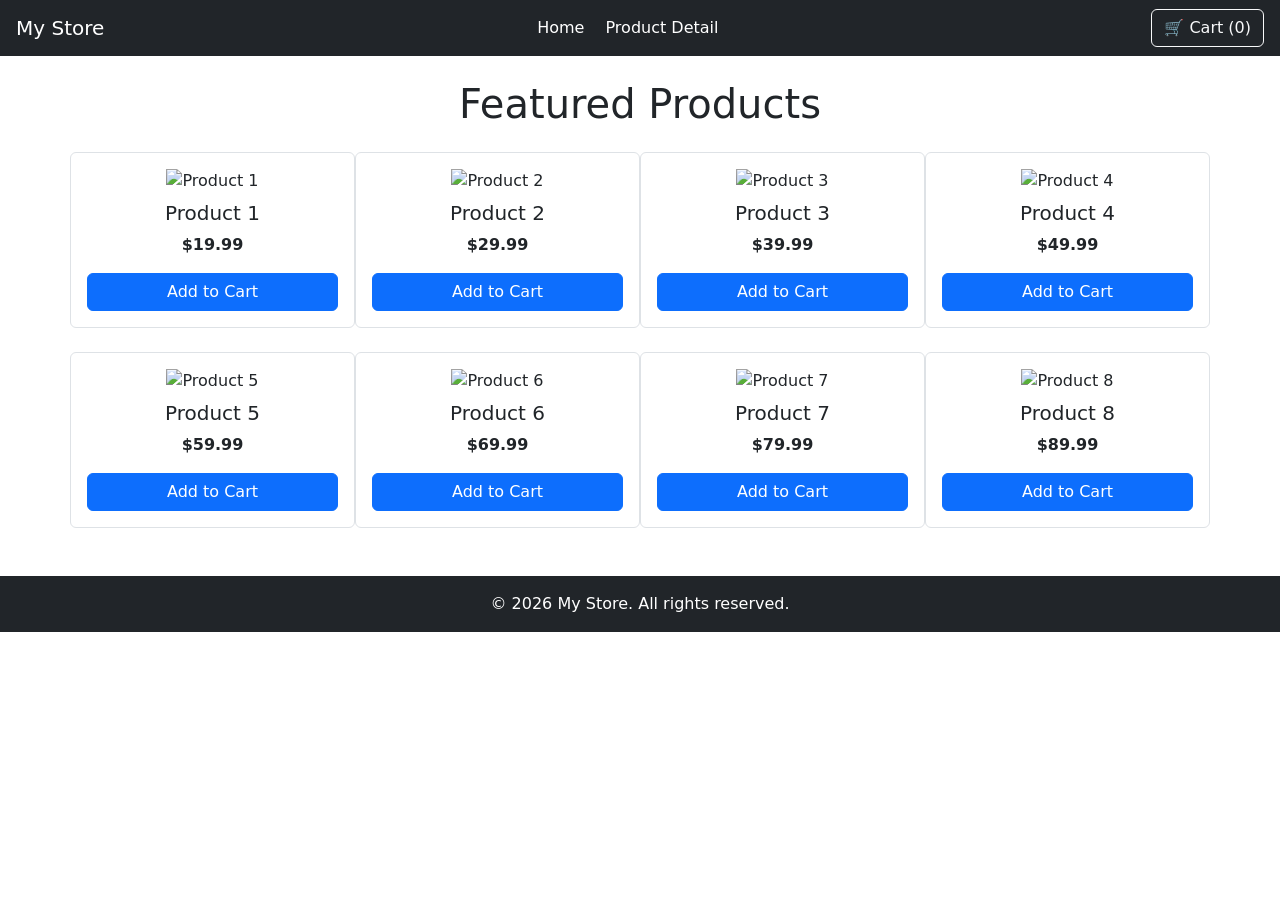
==== assignment-2/index.html @ 4cd9afb4 "Assignment 2" ====
<!doctype html>
<html lang="en">
  <head>
    <meta charset="UTF-8" />
    <meta name="viewport" content="width=device-width, initial-scale=1.0" />
    <title>My Store - Home</title>
    <link
      href="https://cdn.jsdelivr.net/npm/bootstrap@5.3.0/dist/css/bootstrap.min.css"
      rel="stylesheet"
    />
  </head>
  <body>
    <nav class="navbar navbar-dark bg-dark px-3">
      <a class="navbar-brand" href="index.html">My Store</a>
      <div>
        <a class="text-white text-decoration-none me-3" href="index.html"
          >Home</a
        >
        <a class="text-white text-decoration-none me-3" href="product.html"
          >Product Detail</a
        >
      </div>
      <button class="btn btn-outline-light">🛒 Cart (0)</button>
    </nav>

    <main class="container my-4">
      <h1 class="text-center mb-4">Featured Products</h1>

      <div class="row g-4">
        <div
          class="col-12 col-sm-6 col-md-4 col-lg-3 text-center border p-3 rounded"
        >
          <img
            src="https://via.placeholder.com/200"
            class="img-fluid mb-2"
            alt="Product 1"
          />
          <h5>Product 1</h5>
          <p class="fw-bold">$19.99</p>
          <button class="btn btn-primary w-100">Add to Cart</button>
        </div>

        <div
          class="col-12 col-sm-6 col-md-4 col-lg-3 text-center border p-3 rounded"
        >
          <img
            src="https://via.placeholder.com/200"
            class="img-fluid mb-2"
            alt="Product 2"
          />
          <h5>Product 2</h5>
          <p class="fw-bold">$29.99</p>
          <button class="btn btn-primary w-100">Add to Cart</button>
        </div>

        <div
          class="col-12 col-sm-6 col-md-4 col-lg-3 text-center border p-3 rounded"
        >
          <img
            src="https://via.placeholder.com/200"
            class="img-fluid mb-2"
            alt="Product 3"
          />
          <h5>Product 3</h5>
          <p class="fw-bold">$39.99</p>
          <button class="btn btn-primary w-100">Add to Cart</button>
        </div>

        <div
          class="col-12 col-sm-6 col-md-4 col-lg-3 text-center border p-3 rounded"
        >
          <img
            src="https://via.placeholder.com/200"
            class="img-fluid mb-2"
            alt="Product 4"
          />
          <h5>Product 4</h5>
          <p class="fw-bold">$49.99</p>
          <button class="btn btn-primary w-100">Add to Cart</button>
        </div>

        <div
          class="col-12 col-sm-6 col-md-4 col-lg-3 text-center border p-3 rounded"
        >
          <img
            src="https://via.placeholder.com/200"
            class="img-fluid mb-2"
            alt="Product 5"
          />
          <h5>Product 5</h5>
          <p class="fw-bold">$59.99</p>
          <button class="btn btn-primary w-100">Add to Cart</button>
        </div>

        <div
          class="col-12 col-sm-6 col-md-4 col-lg-3 text-center border p-3 rounded"
        >
          <img
            src="https://via.placeholder.com/200"
            class="img-fluid mb-2"
            alt="Product 6"
          />
          <h5>Product 6</h5>
          <p class="fw-bold">$69.99</p>
          <button class="btn btn-primary w-100">Add to Cart</button>
        </div>

        <div
          class="col-12 col-sm-6 col-md-4 col-lg-3 text-center border p-3 rounded"
        >
          <img
            src="https://via.placeholder.com/200"
            class="img-fluid mb-2"
            alt="Product 7"
          />
          <h5>Product 7</h5>
          <p class="fw-bold">$79.99</p>
          <button class="btn btn-primary w-100">Add to Cart</button>
        </div>

        <div
          class="col-12 col-sm-6 col-md-4 col-lg-3 text-center border p-3 rounded"
        >
          <img
            src="https://via.placeholder.com/200"
            class="img-fluid mb-2"
            alt="Product 8"
          />
          <h5>Product 8</h5>
          <p class="fw-bold">$89.99</p>
          <button class="btn btn-primary w-100">Add to Cart</button>
        </div>
      </div>
    </main>

    <footer class="bg-dark text-white text-center py-3 mt-5">
      <p class="mb-0">&copy; 2026 My Store. All rights reserved.</p>
    </footer>
  </body>
</html>
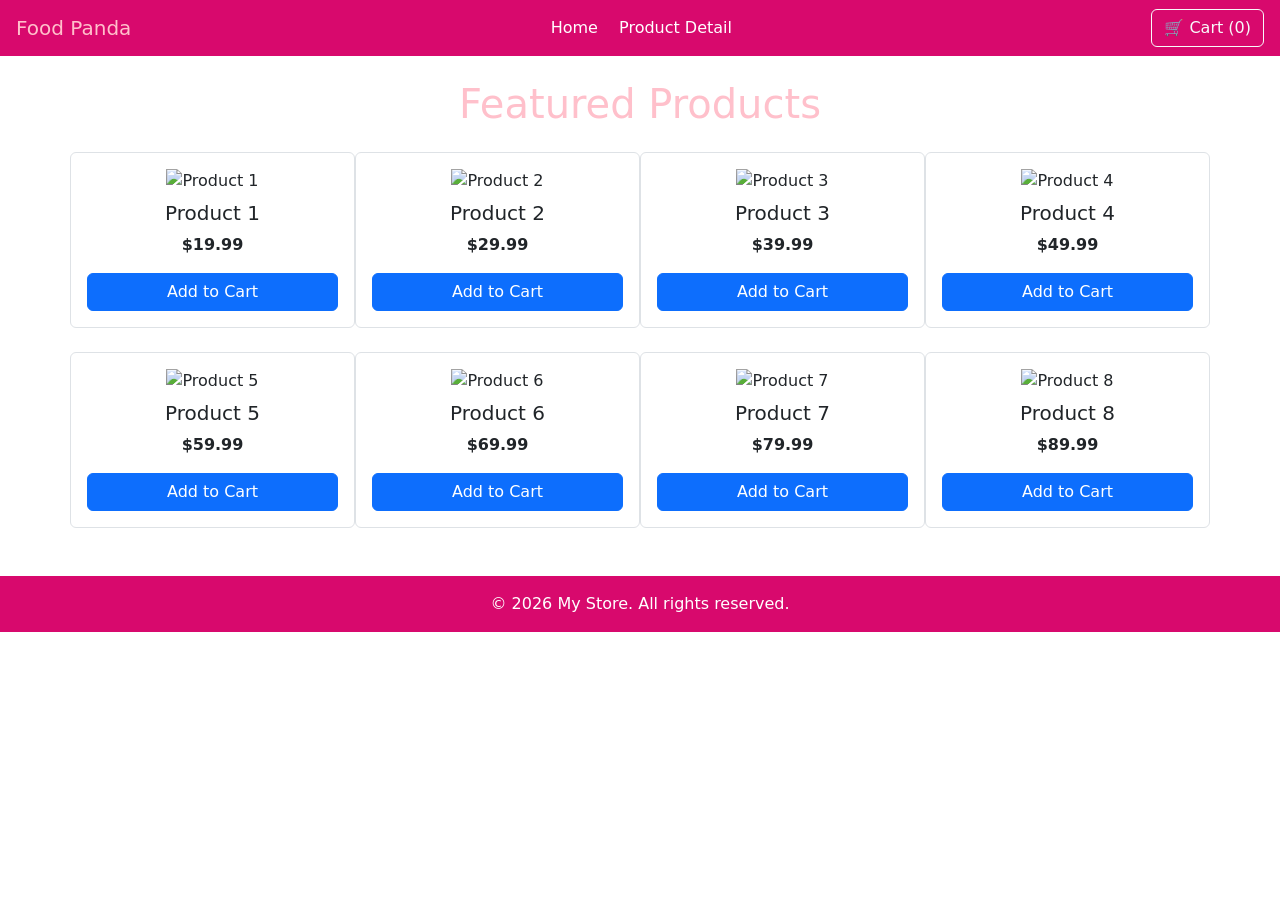
==== commit 0a096df2: "Assignment 2" ====
--- a/assignment-2/index.html
+++ b/assignment-2/index.html
@@ -3,15 +3,20 @@
   <head>
     <meta charset="UTF-8" />
     <meta name="viewport" content="width=device-width, initial-scale=1.0" />
-    <title>My Store - Home</title>
+    <title>Foodpanda - Home</title>
     <link
       href="https://cdn.jsdelivr.net/npm/bootstrap@5.3.0/dist/css/bootstrap.min.css"
       rel="stylesheet"
     />
   </head>
   <body>
-    <nav class="navbar navbar-dark bg-dark px-3">
-      <a class="navbar-brand" href="index.html">My Store</a>
+    <nav
+      class="navbar navbar-dark bg- px-3"
+      style="background-color: rgb(216, 9, 109)"
+    >
+      <a class="navbar-brand" href="index.html" style="color: pink"
+        >Food Panda</a
+      >
       <div>
         <a class="text-white text-decoration-none me-3" href="index.html"
           >Home</a
@@ -24,7 +29,7 @@
     </nav>
 
     <main class="container my-4">
-      <h1 class="text-center mb-4">Featured Products</h1>
+      <h1 class="text-center mb-4" style="color: pink">Featured Products</h1>
 
       <div class="row g-4">
         <div
@@ -133,8 +138,13 @@
       </div>
     </main>
 
-    <footer class="bg-dark text-white text-center py-3 mt-5">
-      <p class="mb-0">&copy; 2026 My Store. All rights reserved.</p>
+    <footer
+      class="text-white text-center py-3 mt-5"
+      style="background-color: rgb(216, 9, 109)"
+    >
+      <p class="mb-0" style="background-color: rgb(216, 9, 109)">
+        &copy; 2026 My Store. All rights reserved.
+      </p>
     </footer>
   </body>
 </html>
